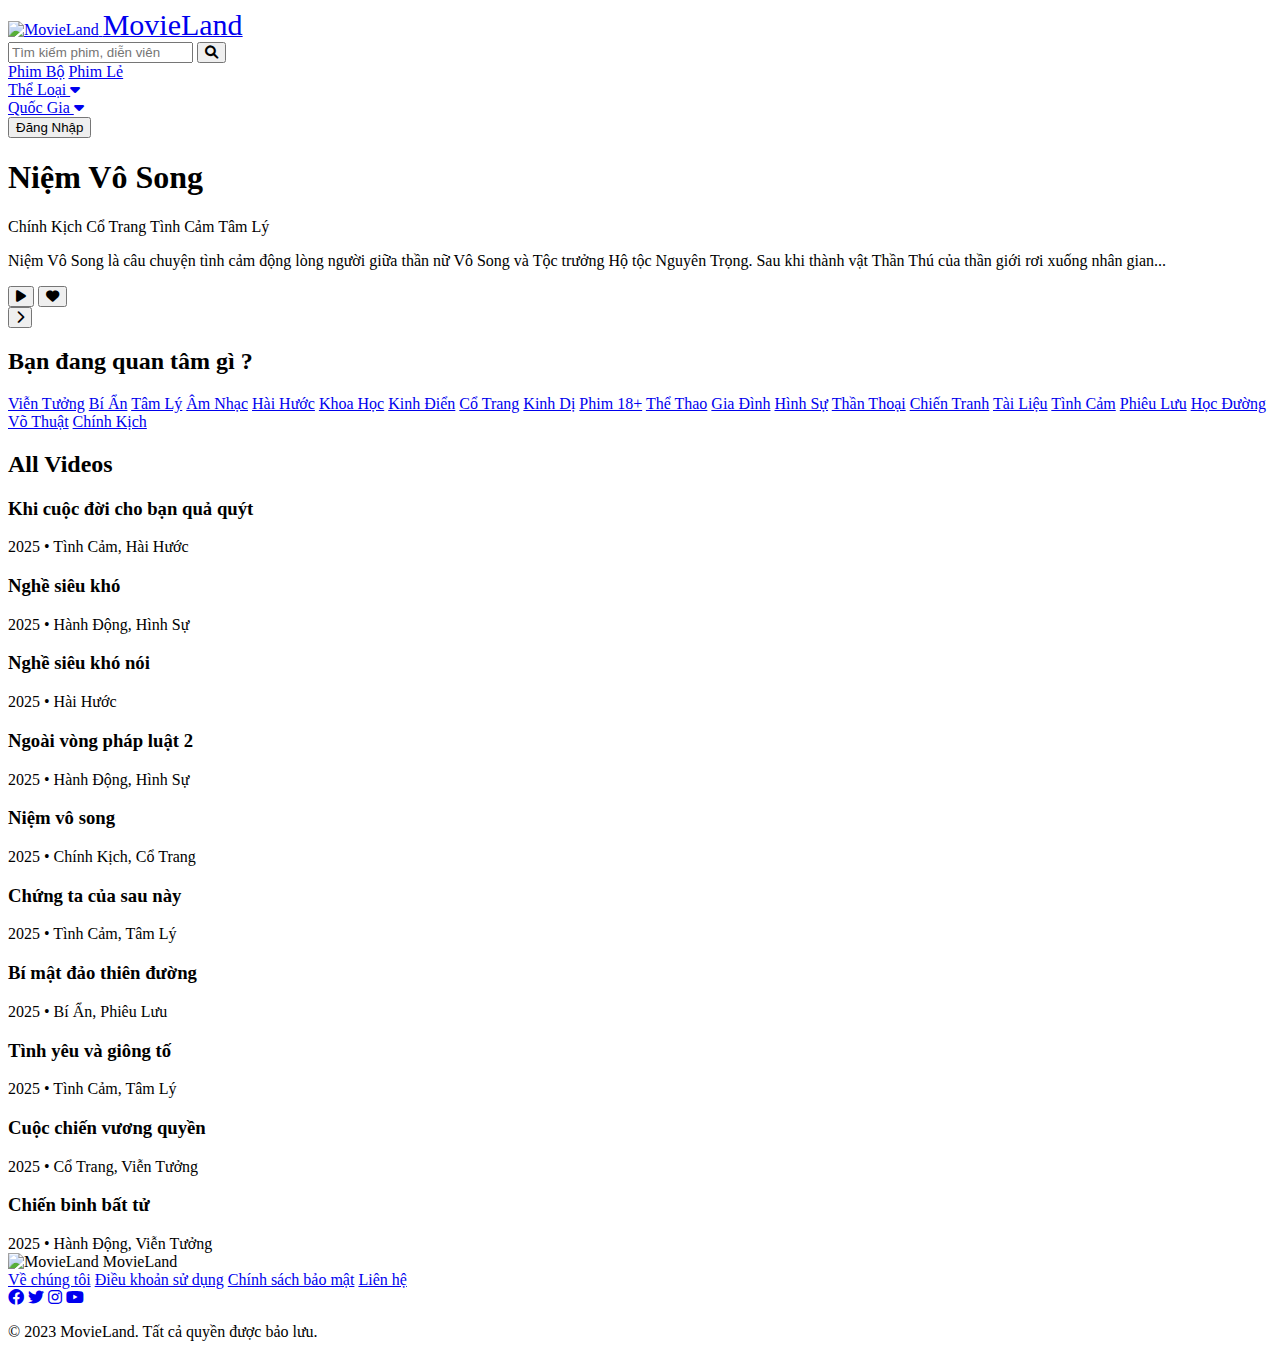
==== index.html @ 2eaaa4a5 "Add files via upload" ====
<!DOCTYPE html>
<html lang="vi">
<head>
    <meta charset="UTF-8">
    <meta name="viewport" content="width=device-width, initial-scale=1.0">
    <title>MovieLand</title>
    <link rel="stylesheet" href="public/css/style.css">
    <link rel="stylesheet" href="https://cdnjs.cloudflare.com/ajax/libs/font-awesome/6.0.0-beta3/css/all.min.css">
    <link href="https://fonts.googleapis.com/css2?family=Quicksand:wght@300..700&display=swap" rel="stylesheet">
</head>
<body>
    <header>
        <div class="header-container">
            <div class="logo">
                <a href="index.html">
                    <img src="/images/logo.png" alt="MovieLand">
                    <span class="logo-text" style="font-family: ClarenceTwo; font-size: 30px;">MovieLand</span>
                </a>
            </div>
            <div class="search-bar">
                <input type="text" placeholder="Tìm kiếm phim, diễn viên">
                <button class="search-button"><i class="fas fa-search"></i></button>
            </div>
            <div class="navigation">
                <a href="phim-bo.html">Phim Bộ</a>
                <a href="phim-le.html">Phim Lẻ</a>
                <div class="dropdown">
                    <a href="#" class="dropdown-toggle">Thể Loại <i class="fas fa-caret-down"></i></a>
                </div>
                <div class="dropdown">
                    <a href="#" class="dropdown-toggle">Quốc Gia <i class="fas fa-caret-down"></i></a>
                </div>
            </div>
            <div class="login-button">
                <button>Đăng Nhập</button>
            </div>
        </div>
    </header>

    <main>
        <!-- Banner/Slider section -->
        <section class="hero-banner">
            <div class="banner-content">
                <h1>Niệm Vô Song</h1>
                <div class="movie-tags">
                    <span class="tag">Chính Kịch</span>
                    <span class="tag">Cổ Trang</span>
                    <span class="tag">Tình Cảm</span>
                    <span class="tag">Tâm Lý</span>
                </div>
                <p class="movie-description">
                    Niệm Vô Song là câu chuyện tình cảm động lòng người giữa thần nữ Vô Song và Tộc trưởng Hộ tộc Nguyên Trọng. Sau khi thành vật Thần Thú của thần giới rơi xuống nhân gian...
                </p>
                <div class="action-buttons">
                    <button class="play-btn"><i class="fas fa-play"></i></button>
                    <button class="like-btn"><i class="fas fa-heart"></i></button>
                </div>
            </div>
            <div class="slider-navigation">
                <div class="slider-dots">
                    <!-- Thumbnail images would go here -->
                    <span class="dot active"></span>
                    <span class="dot"></span>
                    <span class="dot"></span>
                    <span class="dot"></span>
                    <span class="dot"></span>
                </div>
                <button class="next-slide"><i class="fas fa-chevron-right"></i></button>
            </div>
        </section>

        <!-- Category Section -->
        <section class="category-section">
            <h2>Bạn đang quan tâm gì ?</h2>
            <div class="category-grid">
                <a href="#" class="category-card"></a>
                <a href="#" class="category-card">Viễn Tưởng</a>
                <a href="#" class="category-card">Bí Ẩn</a>
                <a href="#" class="category-card">Tâm Lý</a>
                <a href="#" class="category-card">Âm Nhạc</a>
                <a href="#" class="category-card">Hài Hước</a>
                
                <a href="#" class="category-card">Khoa Học</a>
                <a href="#" class="category-card">Kinh Điển</a>
                <a href="#" class="category-card">Cổ Trang</a>
                <a href="#" class="category-card">Kinh Dị</a>
                <a href="#" class="category-card">Phim 18+</a>
                <a href="#" class="category-card">Thể Thao</a>
                
                <a href="#" class="category-card">Gia Đình</a>
                <a href="#" class="category-card">Hình Sự</a>
                <a href="#" class="category-card">Thần Thoại</a>
                <a href="#" class="category-card">Chiến Tranh</a>
                <a href="#" class="category-card">Tài Liệu</a>
                <a href="#" class="category-card">Tình Cảm</a>
                
                <a href="#" class="category-card">Phiêu Lưu</a>
                <a href="#" class="category-card">Học Đường</a>
                <a href="#" class="category-card">Võ Thuật</a>
                <a href="#" class="category-card">Chính Kịch</a>
            </div>
        </section>

        <!-- All Videos Section -->
        <section class="videos-section">
            <h2>All Videos</h2>
            <div class="movie-grid">
                <div class="movie-card">
                    <div class="movie-poster"></div>
                    <div class="movie-info">
                        <h3 class="movie-title">Khi cuộc đời cho bạn quả quýt</h3>
                        <div class="movie-meta">
                            <span>2025</span>
                            <span> • Tình Cảm, Hài Hước</span>
                        </div>
                    </div>
                </div>
                <div class="movie-card">
                    <div class="movie-poster"></div>
                    <div class="movie-info">
                        <h3 class="movie-title">Nghề siêu khó</h3>
                        <div class="movie-meta">
                            <span>2025</span>
                            <span> • Hành Động, Hình Sự</span>
                        </div>
                    </div>
                </div>
                <div class="movie-card">
                    <div class="movie-poster"></div>
                    <div class="movie-info">
                        <h3 class="movie-title">Nghề siêu khó nói</h3>
                        <div class="movie-meta">
                            <span>2025</span>
                            <span> • Hài Hước</span>
                        </div>
                    </div>
                </div>
                <div class="movie-card">
                    <div class="movie-poster"></div>
                    <div class="movie-info">
                        <h3 class="movie-title">Ngoài vòng pháp luật 2</h3>
                        <div class="movie-meta">
                            <span>2025</span>
                            <span> • Hành Động, Hình Sự</span>
                        </div>
                    </div>
                </div>
                <div class="movie-card">
                    <div class="movie-poster"></div>
                    <div class="movie-info">
                        <h3 class="movie-title">Niệm vô song</h3>
                        <div class="movie-meta">
                            <span>2025</span>
                            <span> • Chính Kịch, Cổ Trang</span>
                        </div>
                    </div>
                </div>
                
                <!-- Second row of movies -->
                <div class="movie-card">
                    <div class="movie-poster"></div>
                    <div class="movie-info">
                        <h3 class="movie-title">Chứng ta của sau này</h3>
                        <div class="movie-meta">
                            <span>2025</span>
                            <span> • Tình Cảm, Tâm Lý</span>
                        </div>
                    </div>
                </div>
                <div class="movie-card">
                    <div class="movie-poster"></div>
                    <div class="movie-info">
                        <h3 class="movie-title">Bí mật đảo thiên đường</h3>
                        <div class="movie-meta">
                            <span>2025</span>
                            <span> • Bí Ẩn, Phiêu Lưu</span>
                        </div>
                    </div>
                </div>
                <div class="movie-card">
                    <div class="movie-poster"></div>
                    <div class="movie-info">
                        <h3 class="movie-title">Tình yêu và giông tố</h3>
                        <div class="movie-meta">
                            <span>2025</span>
                            <span> • Tình Cảm, Tâm Lý</span>
                        </div>
                    </div>
                </div>
                <div class="movie-card">
                    <div class="movie-poster"></div>
                    <div class="movie-info">
                        <h3 class="movie-title">Cuộc chiến vương quyền</h3>
                        <div class="movie-meta">
                            <span>2025</span>
                            <span> • Cổ Trang, Viễn Tưởng</span>
                        </div>
                    </div>
                </div>
                <div class="movie-card">
                    <div class="movie-poster"></div>
                    <div class="movie-info">
                        <h3 class="movie-title">Chiến binh bất tử</h3>
                        <div class="movie-meta">
                            <span>2025</span>
                            <span> • Hành Động, Viễn Tưởng</span>
                        </div>
                    </div>
                </div>
            </div>
        </section>
    </main>

    <footer>
        <div class="footer-container">
            <div class="footer-logo">
                <img src="/images/logo.png" alt="MovieLand">
                <span>MovieLand</span>
            </div>
            <div class="footer-links">
                <a href="#">Về chúng tôi</a>
                <a href="#">Điều khoản sử dụng</a>
                <a href="#">Chính sách bảo mật</a>
                <a href="#">Liên hệ</a>
            </div>
            <div class="social-media">
                <a href="#"><i class="fab fa-facebook"></i></a>
                <a href="#"><i class="fab fa-twitter"></i></a>
                <a href="#"><i class="fab fa-instagram"></i></a>
                <a href="#"><i class="fab fa-youtube"></i></a>
            </div>
            <p>© 2023 MovieLand. Tất cả quyền được bảo lưu.</p>
        </div>
    </footer>

    <script src="/public/js/dropdown.js"></script>
    <script src="/public/js/script.js"></script>
</body>
</html>
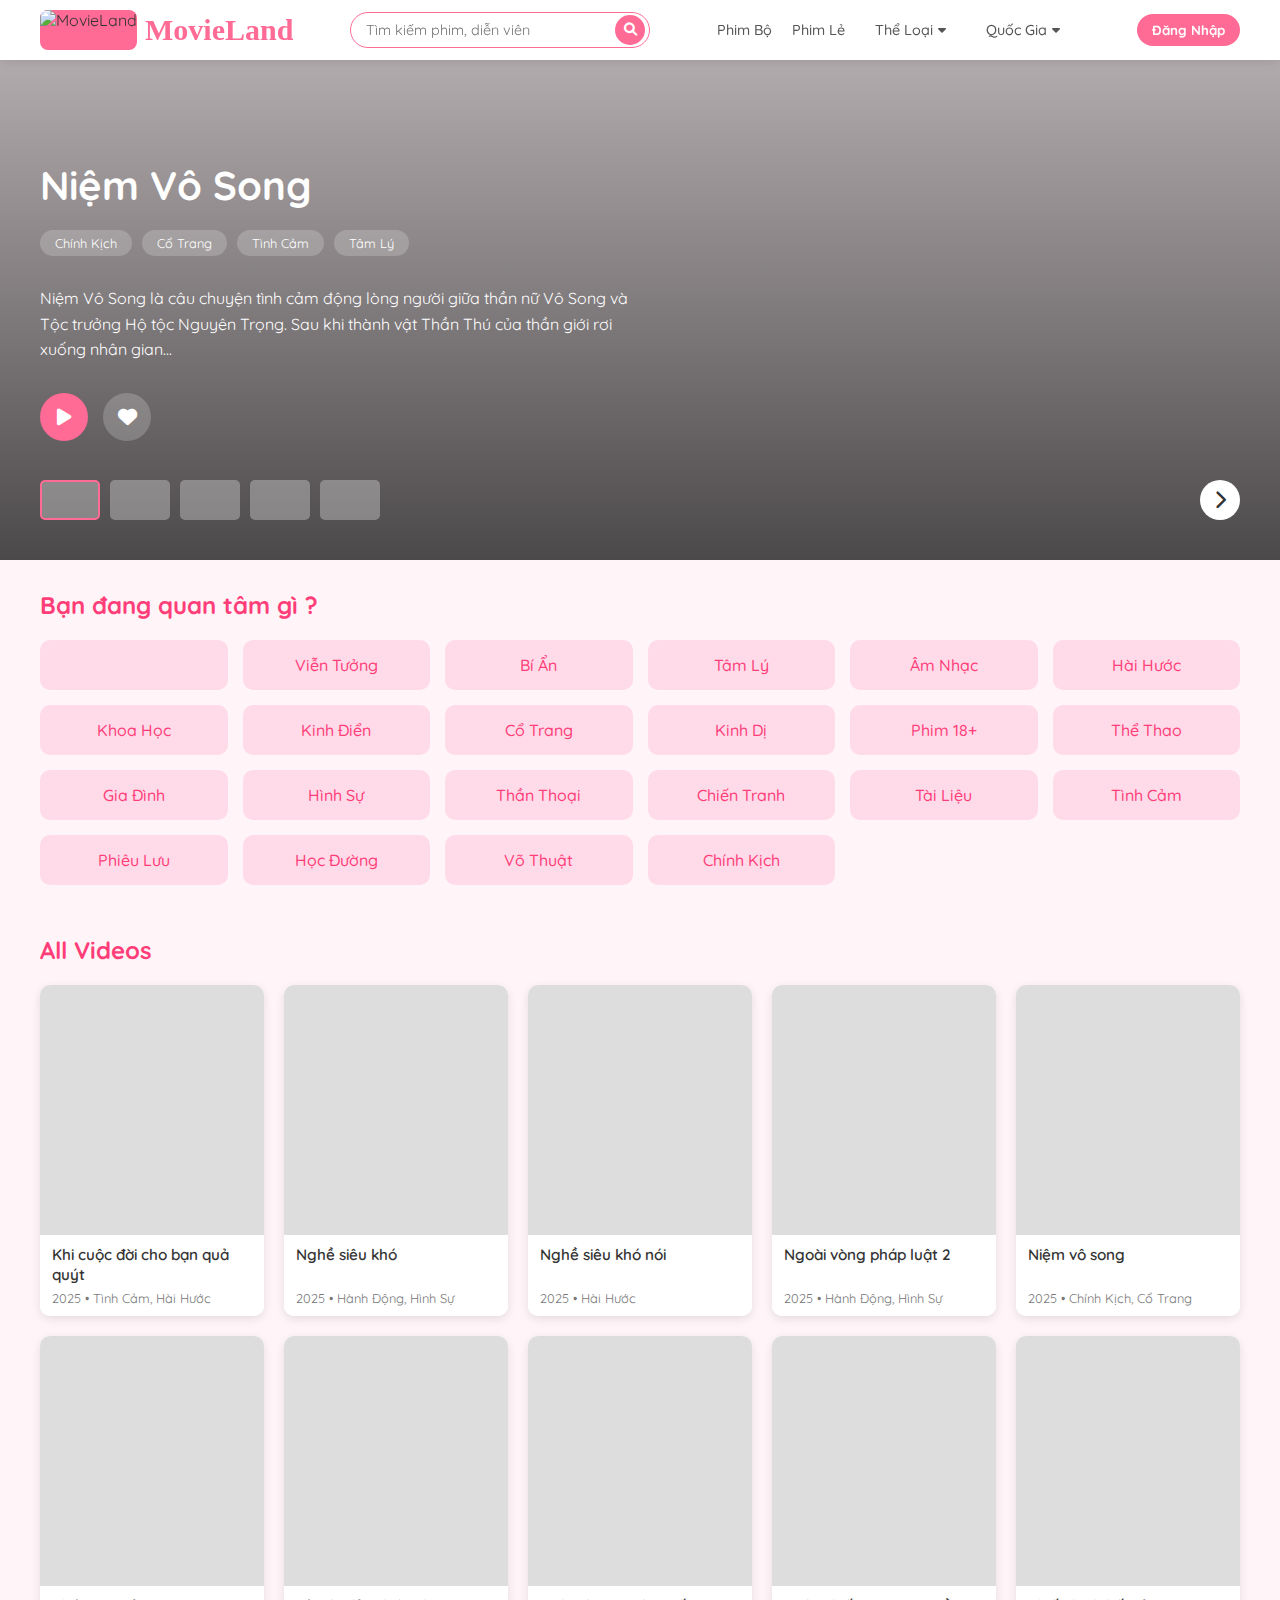
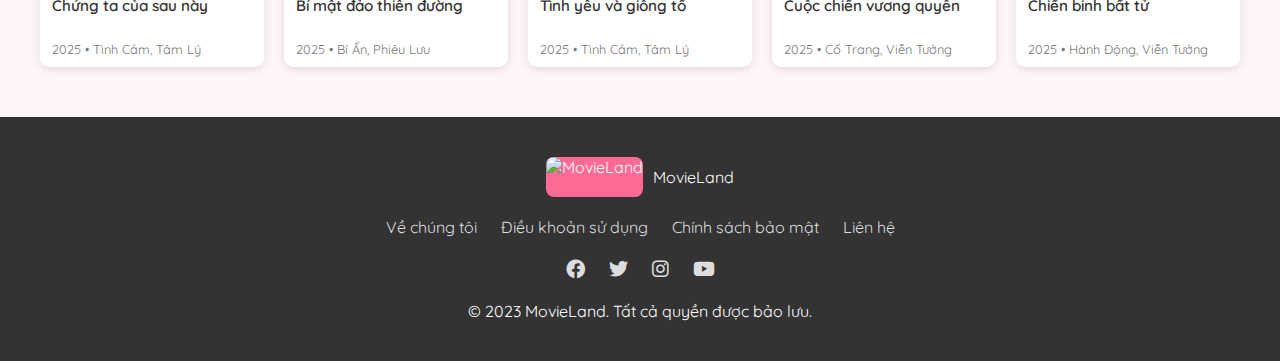
==== commit e2b99a46: "Update index.html" ====
--- a/index.html
+++ b/index.html
@@ -4,7 +4,7 @@
     <meta charset="UTF-8">
     <meta name="viewport" content="width=device-width, initial-scale=1.0">
     <title>MovieLand</title>
-    <link rel="stylesheet" href="public/css/style.css">
+    <link rel="stylesheet" href="style.css">
     <link rel="stylesheet" href="https://cdnjs.cloudflare.com/ajax/libs/font-awesome/6.0.0-beta3/css/all.min.css">
     <link href="https://fonts.googleapis.com/css2?family=Quicksand:wght@300..700&display=swap" rel="stylesheet">
 </head>
--- a/style.css
+++ b/style.css
@@ -0,0 +1,794 @@
+/* Reset CSS */
+* {
+    margin: 0;
+    padding: 0;
+    box-sizing: border-box;
+    font-family: 'Quicksand', sans-serif;
+}
+@font-face {
+    font-family: 'ClarenceTwo';
+    src: url('/font/ClarenceTwo-Regular.ttf') format('truetype');
+  }
+body {
+    background-color: #fff5f8;
+    color: #333;
+    font-family: 'Quicksand', sans-serif;
+}
+
+a {
+    text-decoration: none;
+    color: inherit;
+}
+
+/* Header Styles */
+header {
+    background-color: #fff;
+    padding: 10px 20px;
+    box-shadow: 0 2px 10px rgba(0, 0, 0, 0.1);
+    position: sticky;
+    top: 0;
+    z-index: 100;
+}
+
+.header-container {
+    max-width: 1200px;
+    margin: 0 auto;
+    display: flex;
+    align-items: center;
+    justify-content: space-between;
+}
+
+.logo {
+    display: flex;
+    align-items: center;
+}
+
+/* Thêm style mới cho thẻ a trong logo */
+.logo a {
+    display: flex;
+    align-items: center;
+    text-decoration: none; /* Loại bỏ gạch chân của link */
+}
+
+.logo img {
+    height: 40px;
+    margin-right: 8px;
+    background-color: #ff6b95; /* Placeholder for the logo */
+    border-radius: 8px;
+}
+
+.logo-text {
+    font-weight: bold;
+    color: #ff6b95;
+    font-size: 1.2rem;
+}
+
+.search-bar {
+    display: flex;
+    flex: 1;
+    max-width: 300px;
+    margin: 0 20px;
+    position: relative;
+}
+
+.search-bar input {
+    flex: 1;
+    padding: 8px 15px;
+    border: 1px solid #ff6b95;
+    border-radius: 50px;
+    font-size: 0.9rem;
+    outline: none;
+    padding-right: 40px;
+}
+
+.search-button {
+    background-color: #ff6b95;
+    border: none;
+    color: white;
+    border-radius: 50%;
+    width: 30px;
+    height: 30px;
+    display: flex;
+    align-items: center;
+    justify-content: center;
+    cursor: pointer;
+    position: absolute;
+    right: 5px;
+    top: 50%;
+    transform: translateY(-50%);
+}
+
+.navigation {
+    display: flex;
+    align-items: center;
+    margin-right: 20px;
+}
+
+.navigation a {
+    margin: 0 10px;
+    font-size: 0.9rem;
+    font-weight: 500;
+    color: #555;
+}
+
+.dropdown {
+    position: relative;
+    margin: 0 10px;
+}
+
+.dropdown-toggle {
+    display: flex;
+    align-items: center;
+    cursor: pointer;
+}
+
+.dropdown-toggle i {
+    margin-left: 5px;
+    font-size: 0.8rem;
+}
+
+.dropdown-menu {
+    position: absolute;
+    top: 100%;
+    left: -50px;
+    z-index: 200;
+    background-color: white;
+    box-shadow: 0 5px 15px rgba(0, 0, 0, 0.15);
+    border-radius: 10px;
+    padding: 15px;
+    display: none;
+    flex-wrap: wrap;
+    opacity: 0;
+    transform: translateY(10px);
+    transition: opacity 0.3s, transform 0.3s;
+}
+
+/* Thể loại dropdown rộng hơn */
+.dropdown.genre-dropdown .dropdown-menu {
+    width: 500px;
+}
+
+/* Quốc gia dropdown nhỏ hơn */
+.dropdown.country-dropdown .dropdown-menu {
+    width: 480px;
+}
+
+.dropdown:hover .dropdown-menu {
+    display: flex;
+    opacity: 1;
+    transform: translateY(0);
+}
+
+.dropdown-column {
+    padding: 0 8px;
+}
+
+.genre-column {
+    width: 20%; /* 5 cột cho thể loại */
+}
+
+.country-column {
+    width: 25%; /* 4 cột cho quốc gia */
+}
+
+.dropdown-link {
+    display: block;
+    color: #ff6b95;
+    padding: 8px 15px;
+    font-size: 0.9rem;
+    transition: all 0.2s;
+    border-radius: 5px;
+    text-align: left;
+    white-space: nowrap;
+    margin: 2px 5px;
+    width: auto;
+}
+
+.dropdown-link:hover {
+    background-color: #ffdbea;
+    transform: scale(1.02);
+}
+
+.login-button button {
+    background-color: #ff6b95;
+    color: white;
+    border: none;
+    padding: 8px 15px;
+    border-radius: 50px;
+    font-weight: bold;
+    cursor: pointer;
+    display: flex;
+    align-items: center;
+}
+
+/* Hero Banner Section */
+.hero-banner {
+    position: relative;
+    height: 500px;
+    background: linear-gradient(rgba(0, 0, 0, 0.3), rgba(0, 0, 0, 0.7)), url('placeholder-banner.jpg');
+    background-size: cover;
+    background-position: center;
+    color: white;
+    padding: 40px;
+    display: flex;
+    flex-direction: column;
+    justify-content: space-between;
+}
+
+.banner-content {
+    max-width: 600px;
+    margin-top: 60px;
+}
+
+.banner-content h1 {
+    font-size: 2.5rem;
+    margin-bottom: 20px;
+}
+
+.movie-tags {
+    display: flex;
+    flex-wrap: wrap;
+    margin-bottom: 20px;
+}
+
+.tag {
+    background-color: rgba(255, 255, 255, 0.2);
+    padding: 5px 15px;
+    border-radius: 50px;
+    margin-right: 10px;
+    margin-bottom: 10px;
+    font-size: 0.8rem;
+}
+
+.movie-description {
+    margin-bottom: 30px;
+    line-height: 1.6;
+}
+
+.action-buttons {
+    display: flex;
+    align-items: center;
+}
+
+.play-btn, .like-btn {
+    width: 48px;
+    height: 48px;
+    border-radius: 50%;
+    display: flex;
+    align-items: center;
+    justify-content: center;
+    border: none;
+    cursor: pointer;
+    margin-right: 15px;
+}
+
+.play-btn {
+    background-color: #ff6b95;
+    color: white;
+    font-size: 1.2rem;
+}
+
+.like-btn {
+    background-color: rgba(255, 255, 255, 0.2);
+    color: white;
+    font-size: 1.2rem;
+}
+
+.slider-navigation {
+    display: flex;
+    justify-content: space-between;
+    align-items: center;
+    width: 100%;
+}
+
+.slider-dots {
+    display: flex;
+    align-items: center;
+}
+
+.dot {
+    width: 60px;
+    height: 40px;
+    margin-right: 10px;
+    background-color: rgba(255, 255, 255, 0.3);
+    border-radius: 5px;
+    cursor: pointer;
+}
+
+.dot.active {
+    border: 2px solid #ff6b95;
+}
+
+.next-slide {
+    background-color: white;
+    border: none;
+    width: 40px;
+    height: 40px;
+    border-radius: 50%;
+    display: flex;
+    align-items: center;
+    justify-content: center;
+    cursor: pointer;
+    font-size: 1.2rem;
+    color: #333;
+}
+
+/* Category Section */
+.category-section {
+    padding: 30px 40px;
+}
+
+.category-section h2 {
+    color: #ff3e79;
+    margin-bottom: 20px;
+    font-size: 1.5rem;
+}
+
+.category-grid {
+    display: grid;
+    grid-template-columns: repeat(6, 1fr);
+    gap: 15px;
+}
+
+.category-card {
+    background-color: #ffdbea;
+    color: #ff3e79;
+    padding: 15px;
+    border-radius: 10px;
+    text-align: center;
+    font-weight: 500;
+    transition: all 0.2s;
+}
+
+.category-card:hover {
+    background-color: #ff6b95;
+    color: white;
+}
+
+/* Videos Section */
+.videos-section {
+    padding: 20px 40px 50px;
+}
+
+.videos-section h2 {
+    color: #ff3e79;
+    margin-bottom: 20px;
+    font-size: 1.5rem;
+}
+
+.movie-grid {
+    display: grid;
+    grid-template-columns: repeat(5, 1fr);
+    gap: 20px;
+}
+
+.movie-card {
+    background-color: white;
+    border-radius: 10px;
+    overflow: hidden;
+    box-shadow: 0 3px 10px rgba(0, 0, 0, 0.1);
+    transition: transform 0.3s;
+    position: relative;
+    display: flex;
+    flex-direction: column;
+    height: 100%;
+}
+
+.movie-card:hover {
+    transform: translateY(-5px);
+    box-shadow: 0 5px 15px rgba(0, 0, 0, 0.2);
+}
+
+.movie-poster {
+    height: 250px;
+    background-color: #ddd; /* Placeholder color */
+    background-size: cover;
+    background-position: center;
+    position: relative;
+}
+
+.movie-info {
+    padding: 10px 12px;
+    background-color: white;
+}
+
+.movie-card .movie-title {
+    font-size: 0.95rem;
+    font-weight: 600;
+    margin-bottom: 5px;
+    color: #333;
+    display: -webkit-box;
+    -webkit-line-clamp: 2;
+    -webkit-box-orient: vertical;
+    overflow: hidden;
+    min-height: 40px;
+    line-height: 1.3;
+}
+
+.movie-card .movie-meta {
+    font-size: 0.8rem;
+    color: #777;
+    margin-top: 5px;
+}
+
+.movie-card .movie-quality {
+    position: absolute;
+    top: 10px;
+    right: 10px;
+    background-color: #ff6b95;
+    color: white;
+    padding: 3px 8px;
+    border-radius: 3px;
+    font-size: 0.7rem;
+    font-weight: 600;
+    z-index: 1;
+}
+
+.movie-card .movie-episode {
+    position: absolute;
+    bottom: 0;
+    left: 0;
+    right: 0;
+    background-color: rgba(0, 0, 0, 0.7);
+    color: white;
+    padding: 5px 8px;
+    font-size: 0.75rem;
+    text-align: center;
+    z-index: 1;
+}
+
+.movie-year {
+    color: #777;
+    font-size: 0.8rem;
+    margin-right: 5px;
+}
+
+.movie-categories {
+    color: #777;
+    font-size: 0.8rem;
+}
+
+/* Footer */
+footer {
+    background-color: #333;
+    color: white;
+    padding: 40px;
+}
+
+.footer-container {
+    max-width: 1200px;
+    margin: 0 auto;
+    text-align: center;
+}
+
+.footer-logo {
+    display: flex;
+    align-items: center;
+    justify-content: center;
+    margin-bottom: 20px;
+}
+
+.footer-logo img {
+    height: 40px;
+    margin-right: 10px;
+    background-color: #ff6b95;
+    border-radius: 8px;
+}
+
+.footer-links {
+    margin-bottom: 20px;
+}
+
+.footer-links a {
+    margin: 0 10px;
+    color: #ddd;
+}
+
+.social-media {
+    margin-bottom: 20px;
+}
+
+.social-media a {
+    margin: 0 10px;
+    font-size: 1.2rem;
+    color: #ddd;
+}
+
+/* Responsive styles */
+@media (max-width: 1200px) {
+    .category-grid {
+        grid-template-columns: repeat(4, 1fr);
+    }
+    .movie-grid {
+        grid-template-columns: repeat(4, 1fr);
+    }
+}
+
+@media (max-width: 992px) {
+    .movie-grid {
+        grid-template-columns: repeat(3, 1fr);
+    }
+}
+
+@media (max-width: 768px) {
+    .header-container {
+        flex-wrap: wrap;
+    }
+    
+    .search-bar {
+        order: 3;
+        margin: 10px 0;
+        max-width: 100%;
+    }
+    
+    .category-grid, .movie-grid {
+        grid-template-columns: repeat(3, 1fr);
+    }
+    
+    .banner-content {
+        margin-top: 30px;
+    }
+    
+    .movie-card .movie-poster {
+        min-height: 220px;
+    }
+}
+
+@media (max-width: 576px) {
+    .movie-grid {
+        grid-template-columns: repeat(2, 1fr);
+    }
+    
+    .movie-card .movie-poster {
+        min-height: 180px;
+    }
+}
+
+@media (max-width: 480px) {
+    .category-grid {
+        grid-template-columns: repeat(2, 1fr);
+    }
+    
+    .navigation {
+        display: none;
+    }
+    
+    .hero-banner {
+        height: 400px;
+    }
+}
+
+/* Trang phim lẻ */
+.container {
+    max-width: 1200px;
+    margin: 0 auto;
+    padding: 0 20px;
+}
+
+.page-title {
+    padding: 30px 0;
+    text-align: center;
+    background-color: #fff;
+    margin-bottom: 20px;
+}
+
+.page-title h1 {
+    color: #ff3e79;
+    font-size: 2rem;
+    margin-bottom: 10px;
+}
+
+.page-title p {
+    color: #666;
+}
+
+.filter-section {
+    margin-bottom: 30px;
+}
+
+.filter-container {
+    display: flex;
+    flex-wrap: wrap;
+    justify-content: center;
+    gap: 15px;
+    background-color: #fff;
+    padding: 20px;
+    border-radius: 10px;
+    box-shadow: 0 2px 8px rgba(0, 0, 0, 0.1);
+}
+
+.filter-item {
+    display: flex;
+    align-items: center;
+}
+
+.filter-item label {
+    margin-right: 10px;
+    font-weight: 500;
+    color: #555;
+}
+
+.filter-item select {
+    padding: 8px 12px;
+    border: 1px solid #ddd;
+    border-radius: 5px;
+    outline: none;
+    background-color: #f9f9f9;
+    cursor: pointer;
+}
+
+.movies-list {
+    padding: 20px 0 40px;
+}
+
+.loading {
+    display: flex;
+    flex-direction: column;
+    align-items: center;
+    justify-content: center;
+    padding: 40px;
+    grid-column: 1 / -1;
+}
+
+.loading i {
+    font-size: 2rem;
+    color: #ff6b95;
+    margin-bottom: 15px;
+}
+
+.pagination {
+    margin: 30px 0 50px;
+}
+
+.pagination-controls {
+    display: flex;
+    justify-content: center;
+    align-items: center;
+    gap: 20px;
+}
+
+.pagination-controls button {
+    background-color: #ff6b95;
+    color: white;
+    border: none;
+    padding: 10px 15px;
+    border-radius: 50px;
+    font-weight: bold;
+    cursor: pointer;
+    display: flex;
+    align-items: center;
+    gap: 8px;
+}
+
+.pagination-controls button:disabled {
+    background-color: #ccc;
+    cursor: not-allowed;
+}
+
+.pagination-controls span {
+    font-weight: 500;
+    color: #555;
+}
+
+/* Hiển thị active link trong navigation */
+.navigation a.active {
+    color: #ff6b95;
+    font-weight: 600;
+}
+
+/* Responsive cho trang phim lẻ */
+@media (max-width: 768px) {
+    .filter-container {
+        flex-direction: column;
+        align-items: flex-start;
+    }
+    
+    .filter-item {
+        width: 100%;
+        margin-bottom: 10px;
+    }
+    
+    .filter-item select {
+        width: 100%;
+    }
+}
+
+/* Thông báo lỗi và cảnh báo */
+.error-message, .no-results, .cors-warning {
+    display: flex;
+    flex-direction: column;
+    align-items: center;
+    justify-content: center;
+    padding: 40px;
+    grid-column: 1 / -1;
+    text-align: center;
+    background-color: #fff;
+    border-radius: 10px;
+    box-shadow: 0 2px 8px rgba(0, 0, 0, 0.1);
+}
+
+.error-message i, .no-results i {
+    font-size: 3rem;
+    color: #ff6b95;
+    margin-bottom: 15px;
+}
+
+.error-message p, .no-results p {
+    font-size: 1.1rem;
+    color: #555;
+    margin-bottom: 20px;
+}
+
+.error-message button {
+    background-color: #ff6b95;
+    color: white;
+    border: none;
+    padding: 10px 20px;
+    border-radius: 50px;
+    font-weight: bold;
+    cursor: pointer;
+}
+
+.cors-info-container {
+    margin-top: 20px;
+    max-width: 800px;
+    margin-left: auto;
+    margin-right: auto;
+}
+
+.cors-warning {
+    background-color: #fff9f0;
+    border: 1px solid #ffe0b2;
+    padding: 20px;
+    margin-bottom: 30px;
+    text-align: left;
+}
+
+.cors-warning h3 {
+    color: #ff6d00;
+    margin-bottom: 10px;
+}
+
+.cors-warning p, .cors-warning ol {
+    color: #555;
+    line-height: 1.6;
+}
+
+.cors-warning ol {
+    margin-left: 20px;
+    margin-bottom: 15px;
+}
+
+.cors-warning li {
+    margin-bottom: 5px;
+}
+
+/* Đảm bảo font-family được áp dụng cho tất cả thành phần quan trọng */
+.movie-title, 
+.movie-meta, 
+.filter-item label,
+.filter-item select,
+.pagination-controls span,
+.pagination-controls button,
+.movie-tags .tag,
+.movie-description,
+.page-title h1,
+.page-title p,
+.category-card,
+.error-message p,
+.no-results p,
+.cors-warning p,
+.cors-warning li {
+    font-family: 'Quicksand', sans-serif;
+}
+
+/* Fix cho một số trường hợp đặc biệt */
+select, input, button {
+    font-family: 'Quicksand', sans-serif;
+}
+
+/* Đảm bảo font trong phần footer */
+.footer-container p,
+.footer-links a {
+    font-family: 'Quicksand', sans-serif;
+} 